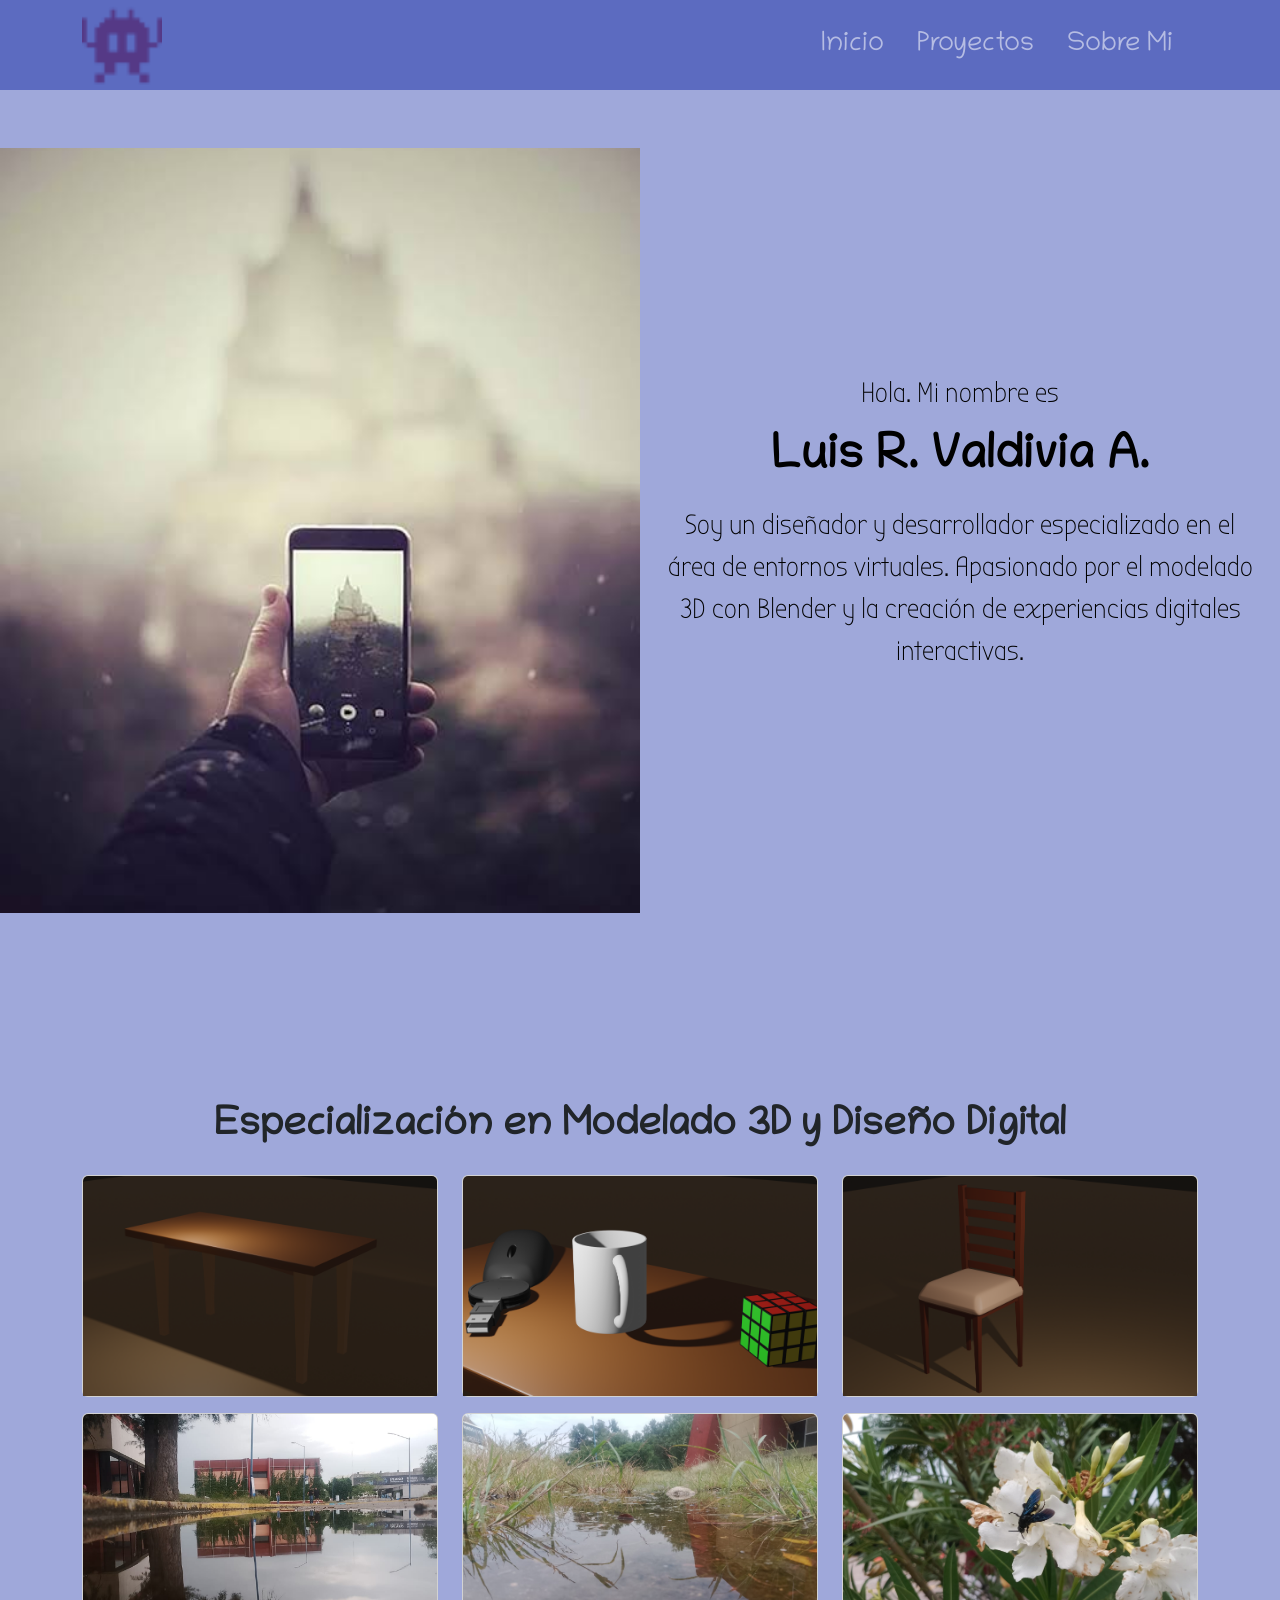
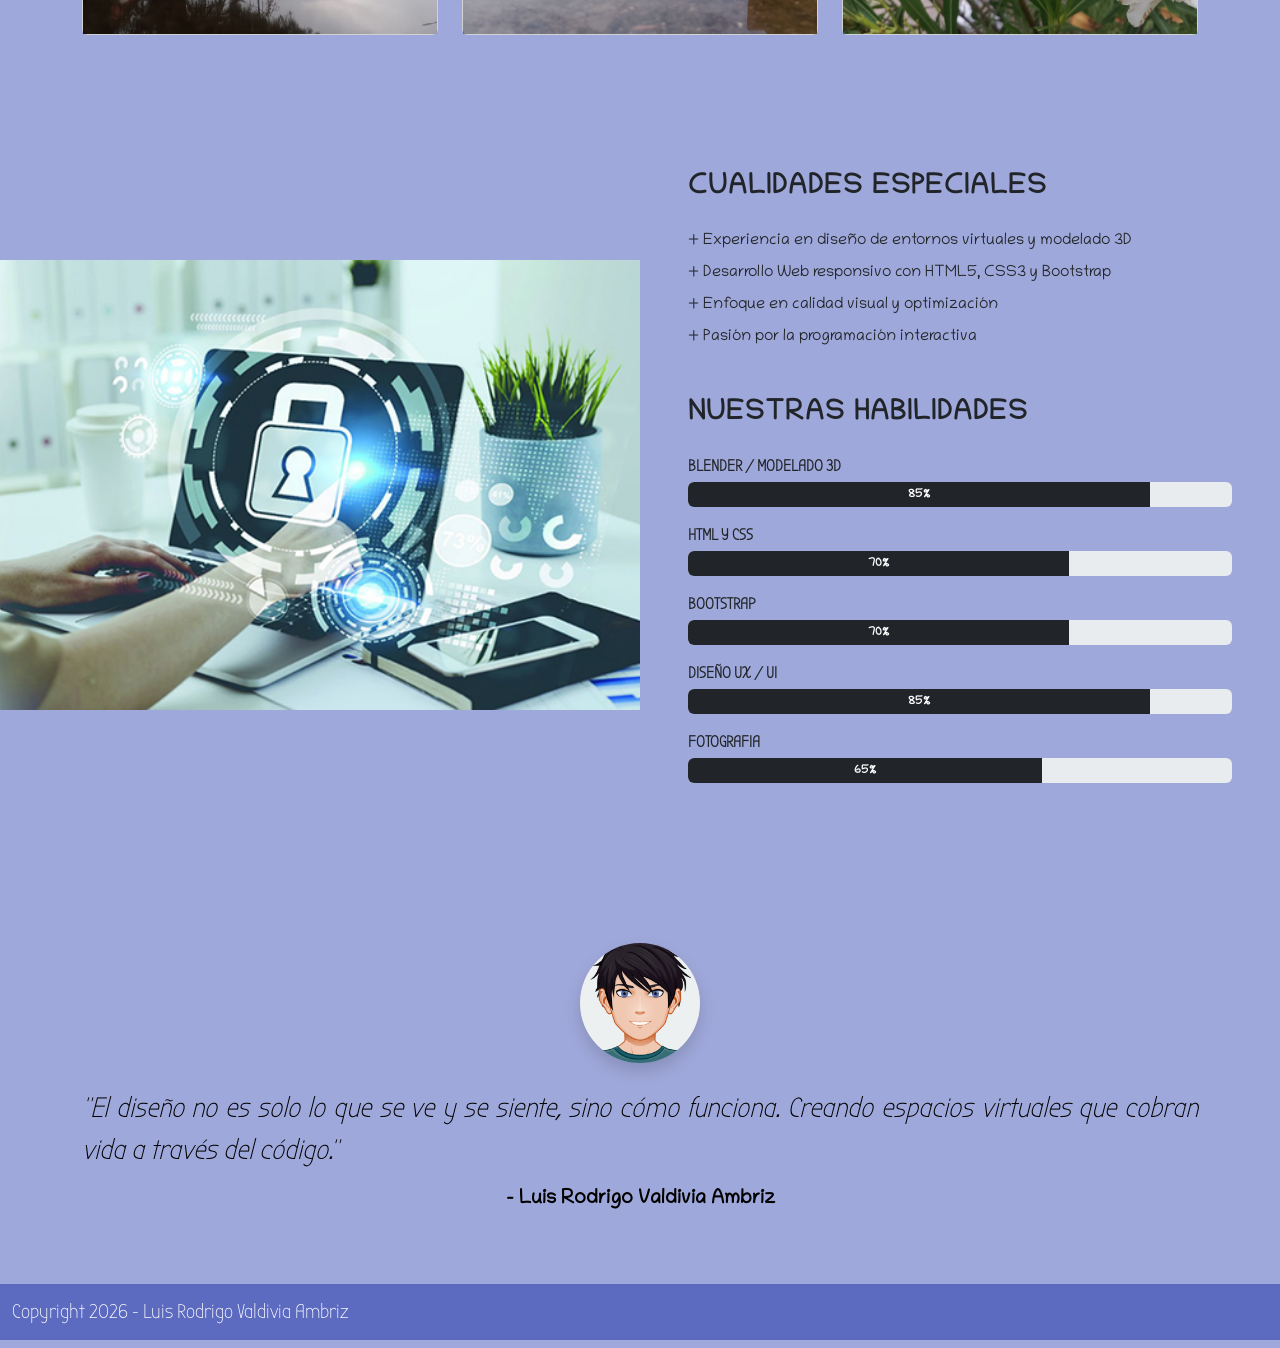
==== index.html @ fe7ac4f8 "mi primer commit" ====
<!DOCTYPE html>
<html lang="es">

<head>
    <meta charset="UTF-8">
    <meta name="viewport" content="width=device-width, initial-scale=1.0">
    <title>Luis R. Valdivia A.</title>
    <!--Links apps externas u otros-->
    <link rel="stylesheet" href="css/bootstrap.min.css">
    <link rel="stylesheet" href="css/estilos.css">
    <link rel="shortcut icon" href="iconos/favicon-32x32.png" type="image/x-icon">
</head>

<body>
    <header class="navbar navbar-expand-lg navbar-dark py-0  fixed-top">
        <nav class="container">
            <!--Para Logo-->
            <a class="navbar-brand" href="#">
                <img src="iconos/favicon-32x32.png" alt="Logo" class="d-inline-block align-text-middle logotipo text-black">
            </a>
            <button class="navbar-toggler" type="button" data-bs-toggle="collapse" data-bs-target="#navbarNavAltMarkup" aria-controls="navbarNavAltMarkup" aria-expanded="false" aria-label="Toggle navigation">
        <span class="navbar-toggler-icon"></span>
        <!--Para Links Superiores-->
        </button>
            <div class="collapse navbar-collapse" id="navbarNavAltMarkup">
                <div  class="navbar-nav ms-auto">
                    <!--Para ir a otra pagina poner el archivo index-->
                    <a id="links" class="nav-link" href="index.html">Inicio</a>
                    <a id="links" class="nav-link" href="proyectos.html">Proyectos</a>
                    <a id="links" class="nav-link" href="sobreMi.html">Sobre Mi</a>
                </div>
            </div>
        </nav>
    </header>

<!--Primer Bloque-->
    <section id="quien" class="container-fluid px-0 py-5">
        <div class="row align-items-center g-0">
            <!-- Para Foto -->
            <figure class="col-lg-6 col-md-10 offset-md-1 offset-lg-0 mb-0">
                <img id="me" src="imagenes/p05.png" alt="Desarrollador" class="img-fluid w-100 border-primary">
            </figure>
            <!-- Para Texto -->
            <article class="col-lg-6 col-md-10 offset-md-1 offset-lg-0 text-center text-lg-center px-4">
                <p id="parrafo" class="collapse d-lg-block fs-3 mb-3">Hola. Mi nombre es
                <!-- Cambiamos el id del título para que no se repita -->
                <h1 id="Perfil" class="display-5 fw-bold mb-3">Luis R. Valdivia A.</h1>
                <!-- Este párrafo mantiene el id que activará el colapso -->
                <p id="parrafo" class="collapse d-lg-block fs-3 mb-3">
                    Soy un diseñador y desarrollador especializado en el área de entornos virtuales. 
                    Apasionado por el modelado 3D con Blender y la creación de experiencias digitales interactivas.
                </p>
                
                <!-- Botón que activa el collapse en dispositivos móviles -->
                <a class="btn d-lg-none" data-bs-toggle="collapse" href="#parrafo" role="button" aria-expanded="false" aria-controls="parrafo">
                    ¡Cuéntame más!
                </a>
            </article>
        </div>
    </section>

<!--Segundo Bloque-->
    <section id="proyectos" class="py-5 container">
    <h1 class="display-6 fw-bold text-center mb-4">Especialización en Modelado 3D y Diseño Digital</h1>
    <div class="row">
        <!--Imagen 1-->
        <article class="col-12 col-md-4 mb-3">
            <div class="card h-100">
                <img src="imagenes/f1.png" class="card-img-top img-fluid w-100" style="height: 220px; object-fit: cover;" alt="Modelado Mesa">
            </div>
        </article>

        <!--Imagen 2-->
        <article class="col-12 col-md-4 mb-3">
            <div class="card h-100">
                <img src="imagenes/f2.png" class="card-img-top img-fluid w-100" style="height: 220px; object-fit: cover;" alt="Modelado Rubik, Taza, Mouse">
            </div>
        </article>

        <!--Imagen 3-->
        <article class="col-12 col-md-4 mb-3">
            <div class="card h-100">
                <img src="imagenes/f3.png" class="card-img-top img-fluid w-100" style="height: 220px; object-fit: cover;" alt="Modelado Silla">
            </div>
        </article>

        <!--Imagen 4-->
        <article class="col-12 col-md-4 mb-3">
            <div class="card h-100">
                <img src="imagenes/f4.jpeg" class="card-img-top img-fluid w-100" style="height: 220px; object-fit: cover;" alt="Modelado Mesa">
            </div>
        </article>
        <!--Imagen 5-->
        <article class="col-12 col-md-4 mb-3">
            <div class="card h-100">
                <img src="imagenes/f5.jpeg" class="card-img-top img-fluid w-100" style="height: 220px; object-fit: cover;" alt="Modelado Mesa">
            </div>
        </article>
        <!--Imagen 6-->
        <article class="col-12 col-md-4 mb-3">
            <div class="card h-100">
                <img src="imagenes/f7.jpeg" class="card-img-top img-fluid w-100" style="height: 220px; object-fit: cover;" alt="Modelado Mesa">
            </div>
        </article>
    </div>
    </section>

<!-- TERCER BLOQUE: Cualidades y Habilidades -->
    <section id="habilidades" class="container-fluid px-0 py-5">
        <div class="row align-items-center g-0">
            
            <!--Para Imagen-->
            <figure class="col-lg-6 col-md-10 offset-md-1 offset-lg-0 mb-0">
                <img src="imagenes/p02.jpg" alt="Herramientas de Trabajo" class="img-fluid w-100 h-100" style="object-fit: cover; min-height: 450px;">
            </figure>
            
            <!--Para la columna derecha-->
            <article class="col-lg-6 col-md-10 offset-md-1 offset-lg-0 px-4 px-lg-5 py-4 text-dark">
                
                <!--Primer Tirulo-->
                <h3 class="fw-bold mb-4" style="letter-spacing: 1px;">CUALIDADES ESPECIALES</h3>
                
                <!--Para Texto.01 con las viñetas-->
                <ul class="list-unstyled mb-5">
                    <li class="mb-2">+ Experiencia en diseño de entornos virtuales y modelado 3D</li>
                    <li class="mb-2">+ Desarrollo Web responsivo con HTML5, CSS3 y Bootstrap</li>
                    <li class="mb-2">+ Enfoque en calidad visual y optimización</li>
                    <li class="mb-2">+ Pasión por la programación interactiva</li>
                </ul>

                <!--Segundo Titulo-->
                <h3 class="fw-bold mb-4" style="letter-spacing: 1px;">NUESTRAS HABILIDADES</h3>
                
                <!--Para Texto.002 con la barra de progreso de bootstrap-->

                <!-- Habilidad 1-->
                <p class="mb-1 fw-bold">BLENDER / MODELADO 3D</p>
                <div class="progress mb-3" role="progressbar" aria-label="Blender" aria-valuenow="85" aria-valuemin="0" aria-valuemax="100" style="height: 25px;">
                    <div class="progress-bar bg-dark text-white fw-bold" style="width: 85%">85%</div>
                </div>

                <!-- Habilidad 2-->
                <p class="mb-1 fw-bold">HTML Y CSS</p>
                <div class="progress mb-3" role="progressbar" aria-label="HTML y CSS" aria-valuenow="70" aria-valuemin="0" aria-valuemax="100" style="height: 25px;">
                    <div class="progress-bar bg-dark text-white fw-bold" style="width: 70%">70%</div>
                </div>

                <!-- Habilidad 3-->
                <p class="mb-1 fw-bold">BOOTSTRAP</p>
                <div class="progress mb-3" role="progressbar" aria-label="Bootstrap" aria-valuenow="80" aria-valuemin="0" aria-valuemax="100" style="height: 25px;">
                    <div class="progress-bar bg-dark text-white fw-bold" style="width: 70%">70%</div>
                </div>

                <!-- Habilidad 4-->
                <p class="mb-1 fw-bold">DISEÑO UX / UI</p>
                <div class="progress mb-3" role="progressbar" aria-label="UX UI" aria-valuenow="65" aria-valuemin="0" aria-valuemax="100" style="height: 25px;">
                    <div class="progress-bar bg-dark text-white fw-bold" style="width: 85%">85%</div>
                </div>

                <!-- Habilidad 5-->
                <p class="mb-1 fw-bold">FOTOGRAFIA</p>
                <div class="progress mb-3" role="progressbar" aria-label="UX UI" aria-valuenow="65" aria-valuemin="0" aria-valuemax="100" style="height: 25px;">
                    <div class="progress-bar bg-dark text-white fw-bold" style="width: 65%">65%</div>
                </div>

            </article>
        </div>
    </div>
</section>

<!--Cuarto Bloque-->
    <section id="filosofia" class="text-center text-black py-5">
        <article class="container py-4">
            <img src="imagenes/h02.png" alt="Perfil" class="img-fluid rounded-circle d-none d-lg-inline mb-4 shadow" style="width: 120px; height: 120px; object-fit: cover;">
            <p class="fs-3 fst-italic mb-3">
                "El diseño no es solo lo que se ve y se siente, sino cómo funciona. Creando espacios virtuales que cobran vida a través del código."
            </p>
            <span class="h5 fw-bold">- Luis Rodrigo Valdivia Ambriz</span>
        </article>
    </section>

    <footer class="container-fluid text-white text-center">
        <p class="py-3 h5"> Copyright 2026 - Luis Rodrigo Valdivia Ambriz</p>
    </footer>

    <script src="js/bootstrap.bundle.min.js"></script>

</body>
</html>
---- css/estilos.css ----
@font-face {
    font-family: "Chilanka";
    src: url(../font/Chilanka-Regular.ttf);
}
@font-face {
    font-family: "Bubbler";
    src: url("../font/BubblerOne-Regular.ttf");
}

body {
    font-family: Chilanka;
    background-color: #9FA8DA;
}

header {
    background-color: #5C6BC0  ;
    height: auto;
    margin-bottom: 10px;
}

.logotipo {
    width: 80px;
}
a#links{
    font-size: 1.7rem;
    padding-right: 25px;
}
h1#Perfil {
    color: black;
}
p{
    text-align: justify;
    font-family: Bubbler;
}
p#parrafo {
    color: black;
    text-align: center;
}

#quien {
    min-height: 100vh;       /* Hace que la sección ocupe toda la altura de la pantalla inicial */
    margin-top: 80px;
    display: flex;
    align-items: center;     /* Centra verticalmente el contenido de la sección */
    padding: 0 !important;   /* Elimina cualquier padding extra para que toque los bordes */
}

#me {
    width: 100%;
    height: 85vh;            
    object-fit: cover;       /* Evita que la foto se deforme al ajustarse al alto */
}

.btn{
    background-color: #5C6BC0;
    color: white;
    font-size: 1.2rem;
}


footer{
    background-color: #5C6BC0;
}

section#proyectos{
    margin-top: 75px;
}

/* Contacto */
#menu_contact {
    background: url(../image/pxfuel.jpg) no-repeat fixed;
    background-size: cover;
}

#glass {
    width: 50%;
    margin: 0 auto;
    background-color: rgba(255, 255, 255, 0.3);
    border: 1px solid rgba(255, 255, 255, 0.6);
    padding: 25px;
    backdrop-filter: blur(20px);
}

input {
    width: 90%;
    margin: 10px;
    border: none;
    padding: 12px;
    color: #3F51B5;
    font-size: 1.3rem;
}

input:focus {
    outline: 0px;
    color: #fff;
    background-color: #3F51B5;
}

input[type="submit"] {
    font-family: Bubbler, cursive;
    color: #fff;
    background-color: #3F51B5;
    font-weight: bold;
    letter-spacing: 3px;
    width: 130px;
}

input[type="submit"]:hover {
    background-color: #fff;
    color: #3F51B5;
    cursor: pointer;
}

/*a#redes{ 
    color: black;
}

#mapa {
    margin-top: 60px;
    width: 100%;
    height: 300px;
}
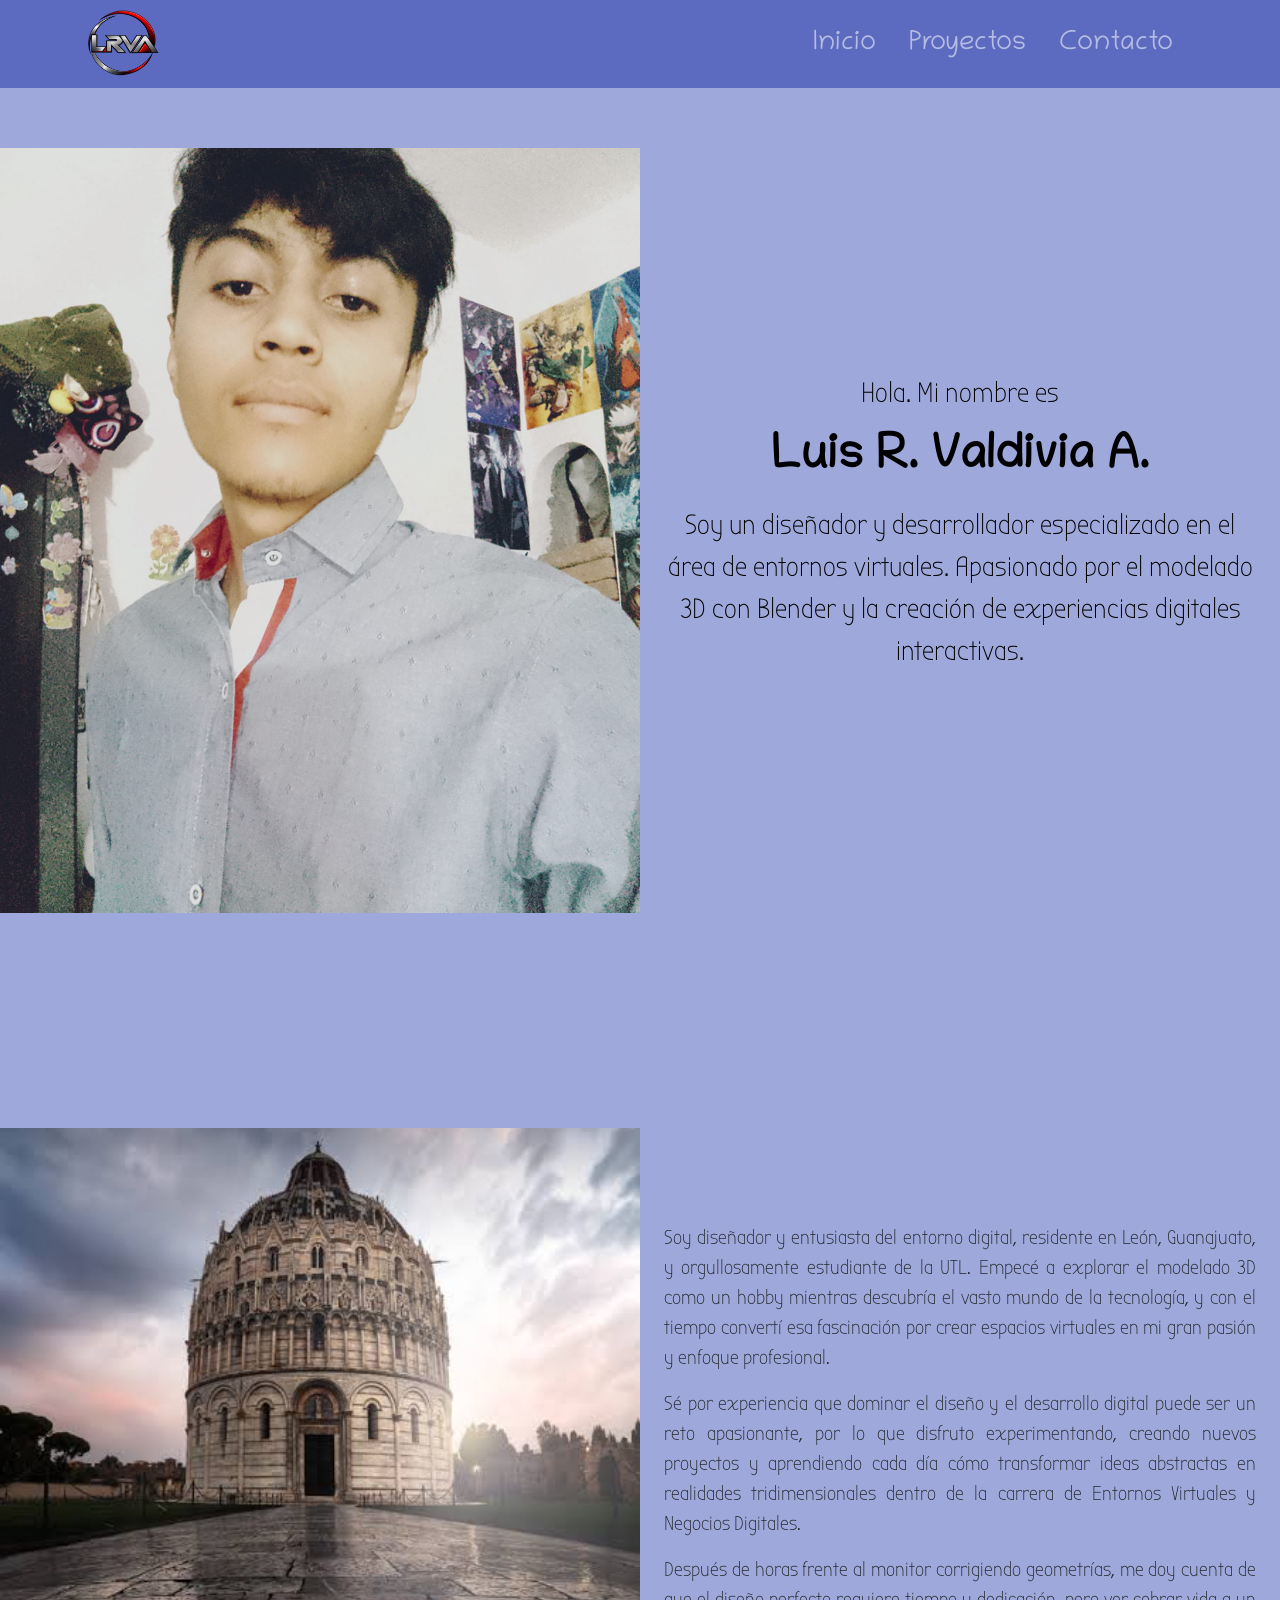
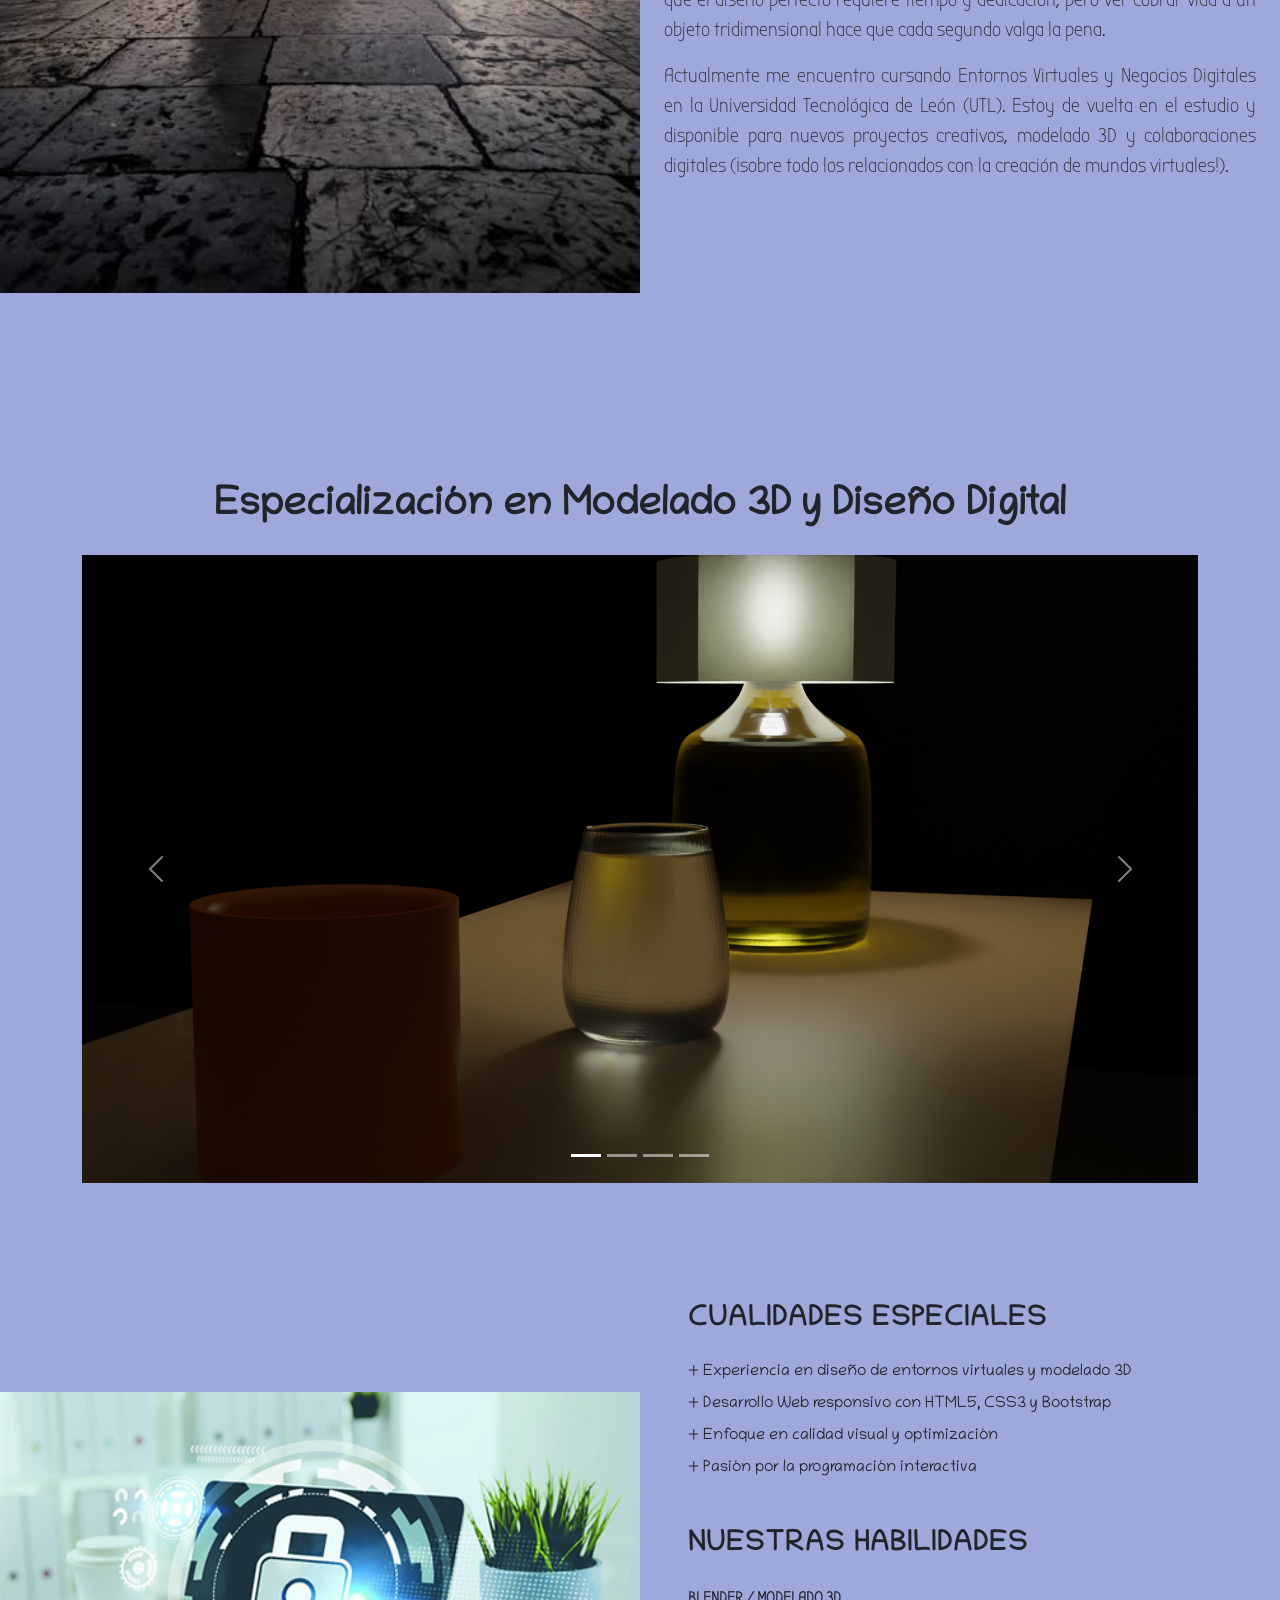
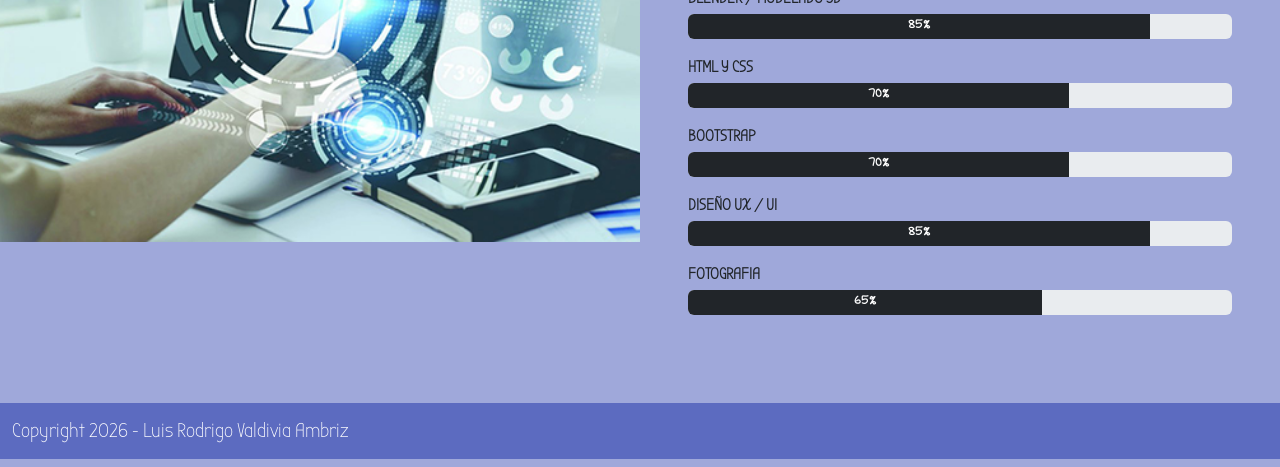
==== commit edff8d40: "Actualizacion 22/11/2026" ====
--- a/index.html
+++ b/index.html
@@ -1,189 +1,211 @@
-<!DOCTYPE html>
-<html lang="es">
-
-<head>
-    <meta charset="UTF-8">
-    <meta name="viewport" content="width=device-width, initial-scale=1.0">
-    <title>Luis R. Valdivia A.</title>
-    <!--Links apps externas u otros-->
-    <link rel="stylesheet" href="css/bootstrap.min.css">
-    <link rel="stylesheet" href="css/estilos.css">
-    <link rel="shortcut icon" href="iconos/favicon-32x32.png" type="image/x-icon">
-</head>
-
-<body>
-    <header class="navbar navbar-expand-lg navbar-dark py-0  fixed-top">
-        <nav class="container">
-            <!--Para Logo-->
-            <a class="navbar-brand" href="#">
-                <img src="iconos/favicon-32x32.png" alt="Logo" class="d-inline-block align-text-middle logotipo text-black">
-            </a>
-            <button class="navbar-toggler" type="button" data-bs-toggle="collapse" data-bs-target="#navbarNavAltMarkup" aria-controls="navbarNavAltMarkup" aria-expanded="false" aria-label="Toggle navigation">
-        <span class="navbar-toggler-icon"></span>
-        <!--Para Links Superiores-->
-        </button>
-            <div class="collapse navbar-collapse" id="navbarNavAltMarkup">
-                <div  class="navbar-nav ms-auto">
-                    <!--Para ir a otra pagina poner el archivo index-->
-                    <a id="links" class="nav-link" href="index.html">Inicio</a>
-                    <a id="links" class="nav-link" href="proyectos.html">Proyectos</a>
-                    <a id="links" class="nav-link" href="sobreMi.html">Sobre Mi</a>
-                </div>
-            </div>
-        </nav>
-    </header>
-
-<!--Primer Bloque-->
-    <section id="quien" class="container-fluid px-0 py-5">
-        <div class="row align-items-center g-0">
-            <!-- Para Foto -->
-            <figure class="col-lg-6 col-md-10 offset-md-1 offset-lg-0 mb-0">
-                <img id="me" src="imagenes/p05.png" alt="Desarrollador" class="img-fluid w-100 border-primary">
-            </figure>
-            <!-- Para Texto -->
-            <article class="col-lg-6 col-md-10 offset-md-1 offset-lg-0 text-center text-lg-center px-4">
-                <p id="parrafo" class="collapse d-lg-block fs-3 mb-3">Hola. Mi nombre es
-                <!-- Cambiamos el id del título para que no se repita -->
-                <h1 id="Perfil" class="display-5 fw-bold mb-3">Luis R. Valdivia A.</h1>
-                <!-- Este párrafo mantiene el id que activará el colapso -->
-                <p id="parrafo" class="collapse d-lg-block fs-3 mb-3">
-                    Soy un diseñador y desarrollador especializado en el área de entornos virtuales. 
-                    Apasionado por el modelado 3D con Blender y la creación de experiencias digitales interactivas.
-                </p>
-                
-                <!-- Botón que activa el collapse en dispositivos móviles -->
-                <a class="btn d-lg-none" data-bs-toggle="collapse" href="#parrafo" role="button" aria-expanded="false" aria-controls="parrafo">
-                    ¡Cuéntame más!
-                </a>
-            </article>
-        </div>
-    </section>
-
-<!--Segundo Bloque-->
-    <section id="proyectos" class="py-5 container">
-    <h1 class="display-6 fw-bold text-center mb-4">Especialización en Modelado 3D y Diseño Digital</h1>
-    <div class="row">
-        <!--Imagen 1-->
-        <article class="col-12 col-md-4 mb-3">
-            <div class="card h-100">
-                <img src="imagenes/f1.png" class="card-img-top img-fluid w-100" style="height: 220px; object-fit: cover;" alt="Modelado Mesa">
-            </div>
-        </article>
-
-        <!--Imagen 2-->
-        <article class="col-12 col-md-4 mb-3">
-            <div class="card h-100">
-                <img src="imagenes/f2.png" class="card-img-top img-fluid w-100" style="height: 220px; object-fit: cover;" alt="Modelado Rubik, Taza, Mouse">
-            </div>
-        </article>
-
-        <!--Imagen 3-->
-        <article class="col-12 col-md-4 mb-3">
-            <div class="card h-100">
-                <img src="imagenes/f3.png" class="card-img-top img-fluid w-100" style="height: 220px; object-fit: cover;" alt="Modelado Silla">
-            </div>
-        </article>
-
-        <!--Imagen 4-->
-        <article class="col-12 col-md-4 mb-3">
-            <div class="card h-100">
-                <img src="imagenes/f4.jpeg" class="card-img-top img-fluid w-100" style="height: 220px; object-fit: cover;" alt="Modelado Mesa">
-            </div>
-        </article>
-        <!--Imagen 5-->
-        <article class="col-12 col-md-4 mb-3">
-            <div class="card h-100">
-                <img src="imagenes/f5.jpeg" class="card-img-top img-fluid w-100" style="height: 220px; object-fit: cover;" alt="Modelado Mesa">
-            </div>
-        </article>
-        <!--Imagen 6-->
-        <article class="col-12 col-md-4 mb-3">
-            <div class="card h-100">
-                <img src="imagenes/f7.jpeg" class="card-img-top img-fluid w-100" style="height: 220px; object-fit: cover;" alt="Modelado Mesa">
-            </div>
-        </article>
-    </div>
-    </section>
-
-<!-- TERCER BLOQUE: Cualidades y Habilidades -->
-    <section id="habilidades" class="container-fluid px-0 py-5">
-        <div class="row align-items-center g-0">
-            
-            <!--Para Imagen-->
-            <figure class="col-lg-6 col-md-10 offset-md-1 offset-lg-0 mb-0">
-                <img src="imagenes/p02.jpg" alt="Herramientas de Trabajo" class="img-fluid w-100 h-100" style="object-fit: cover; min-height: 450px;">
-            </figure>
-            
-            <!--Para la columna derecha-->
-            <article class="col-lg-6 col-md-10 offset-md-1 offset-lg-0 px-4 px-lg-5 py-4 text-dark">
-                
-                <!--Primer Tirulo-->
-                <h3 class="fw-bold mb-4" style="letter-spacing: 1px;">CUALIDADES ESPECIALES</h3>
-                
-                <!--Para Texto.01 con las viñetas-->
-                <ul class="list-unstyled mb-5">
-                    <li class="mb-2">+ Experiencia en diseño de entornos virtuales y modelado 3D</li>
-                    <li class="mb-2">+ Desarrollo Web responsivo con HTML5, CSS3 y Bootstrap</li>
-                    <li class="mb-2">+ Enfoque en calidad visual y optimización</li>
-                    <li class="mb-2">+ Pasión por la programación interactiva</li>
-                </ul>
-
-                <!--Segundo Titulo-->
-                <h3 class="fw-bold mb-4" style="letter-spacing: 1px;">NUESTRAS HABILIDADES</h3>
-                
-                <!--Para Texto.002 con la barra de progreso de bootstrap-->
-
-                <!-- Habilidad 1-->
-                <p class="mb-1 fw-bold">BLENDER / MODELADO 3D</p>
-                <div class="progress mb-3" role="progressbar" aria-label="Blender" aria-valuenow="85" aria-valuemin="0" aria-valuemax="100" style="height: 25px;">
-                    <div class="progress-bar bg-dark text-white fw-bold" style="width: 85%">85%</div>
-                </div>
-
-                <!-- Habilidad 2-->
-                <p class="mb-1 fw-bold">HTML Y CSS</p>
-                <div class="progress mb-3" role="progressbar" aria-label="HTML y CSS" aria-valuenow="70" aria-valuemin="0" aria-valuemax="100" style="height: 25px;">
-                    <div class="progress-bar bg-dark text-white fw-bold" style="width: 70%">70%</div>
-                </div>
-
-                <!-- Habilidad 3-->
-                <p class="mb-1 fw-bold">BOOTSTRAP</p>
-                <div class="progress mb-3" role="progressbar" aria-label="Bootstrap" aria-valuenow="80" aria-valuemin="0" aria-valuemax="100" style="height: 25px;">
-                    <div class="progress-bar bg-dark text-white fw-bold" style="width: 70%">70%</div>
-                </div>
-
-                <!-- Habilidad 4-->
-                <p class="mb-1 fw-bold">DISEÑO UX / UI</p>
-                <div class="progress mb-3" role="progressbar" aria-label="UX UI" aria-valuenow="65" aria-valuemin="0" aria-valuemax="100" style="height: 25px;">
-                    <div class="progress-bar bg-dark text-white fw-bold" style="width: 85%">85%</div>
-                </div>
-
-                <!-- Habilidad 5-->
-                <p class="mb-1 fw-bold">FOTOGRAFIA</p>
-                <div class="progress mb-3" role="progressbar" aria-label="UX UI" aria-valuenow="65" aria-valuemin="0" aria-valuemax="100" style="height: 25px;">
-                    <div class="progress-bar bg-dark text-white fw-bold" style="width: 65%">65%</div>
-                </div>
-
-            </article>
-        </div>
-    </div>
-</section>
-
-<!--Cuarto Bloque-->
-    <section id="filosofia" class="text-center text-black py-5">
-        <article class="container py-4">
-            <img src="imagenes/h02.png" alt="Perfil" class="img-fluid rounded-circle d-none d-lg-inline mb-4 shadow" style="width: 120px; height: 120px; object-fit: cover;">
-            <p class="fs-3 fst-italic mb-3">
-                "El diseño no es solo lo que se ve y se siente, sino cómo funciona. Creando espacios virtuales que cobran vida a través del código."
-            </p>
-            <span class="h5 fw-bold">- Luis Rodrigo Valdivia Ambriz</span>
-        </article>
-    </section>
-
-    <footer class="container-fluid text-white text-center">
-        <p class="py-3 h5"> Copyright 2026 - Luis Rodrigo Valdivia Ambriz</p>
-    </footer>
-
-    <script src="js/bootstrap.bundle.min.js"></script>
-
-</body>
+<!DOCTYPE html>
+<html lang="es">
+
+<head>
+    <meta charset="UTF-8">
+    <meta name="viewport" content="width=device-width, initial-scale=1.0">
+    <title>LRVA</title>
+    <!--Links apps externas u otros-->
+    <link rel="stylesheet" href="css/bootstrap.min.css">
+    <link rel="stylesheet" href="css/estilos.css">
+    <link rel="shortcut icon" href="iconos/Logo.png" type="image/x-icon">
+</head>
+
+<body>
+    <header class="navbar navbar-expand-lg navbar-dark py-0  fixed-top">
+        <nav class="container">
+            <!--Para Logo-->
+            <a class="navbar-brand" href="#">
+                <img src="iconos/Logo.png" alt="Logo" class="d-inline-block align-text-middle logotipo text-black">
+            </a>
+            <button class="navbar-toggler" type="button" data-bs-toggle="collapse" data-bs-target="#navbarNavAltMarkup" aria-controls="navbarNavAltMarkup" aria-expanded="false" aria-label="Toggle navigation">
+        <span class="navbar-toggler-icon"></span>
+        <!--Para Links Superiores-->
+        </button>
+            <div class="collapse navbar-collapse" id="navbarNavAltMarkup">
+                <div  class="navbar-nav ms-auto">
+                    <!--Para ir a otra pagina poner el archivo index-->
+                    <a id="links" class="nav-link" href="index.html">Inicio</a>
+                    <a id="links" class="nav-link" href="proyectos.html">Proyectos</a>
+                    <a id="links" class="nav-link" href="contacto.html">Contacto</a>
+                </div>
+            </div>
+        </nav>
+    </header>
+
+<!--Primer Bloque-->
+    <section id="quien" class="container-fluid px-0 py-5">
+        <div class="row align-items-center g-0">
+            <!-- Para Foto -->
+            <figure class="col-lg-6 col-md-10 offset-md-1 offset-lg-0 mb-0">
+                <img id="me" src="imagenes/p08.jpeg" alt="Desarrollador" class="img-fluid w-100 border-danger">
+            </figure>
+            <!-- Para Texto -->
+            <article class="col-lg-6 col-md-10 offset-md-1 offset-lg-0 text-center text-lg-center px-4">
+                <p id="parrafo" class="collapse d-lg-block fs-3 mb-3">Hola. Mi nombre es
+                <!-- Cambiamos el id del título para que no se repita -->
+                <h1 id="Perfil" class="display-5 fw-bold mb-3">Luis R. Valdivia A.</h1>
+                <!-- Este párrafo mantiene el id que activará el colapso -->
+                <p id="parrafo" class="collapse d-lg-block fs-3 mb-3">
+                    Soy un diseñador y desarrollador especializado en el área de entornos virtuales. 
+                    Apasionado por el modelado 3D con Blender y la creación de experiencias digitales interactivas.
+                </p>
+                
+                <!-- Botón que activa el collapse en dispositivos móviles -->
+                <a class="btn d-lg-none" data-bs-toggle="collapse" href="#parrafo" role="button" aria-expanded="false" aria-controls="parrafo">
+                    ¡Cuéntame más!
+                </a>
+            </article>
+        </div>
+    </section>
+<!--Segundo Bloque-->
+    <section id="quien" class="container-fluid px-0 py-5">
+        <div class="row align-items-center g-0">
+            <!-- Para Foto -->
+            <figure class="col-lg-6 col-md-10 offset-md-1 offset-lg-0 mb-0">
+                <img id="me" src="imagenes/p06.png" alt="Desarrollador" class="img-fluid w-100 border-danger">
+            </figure>
+            <!-- Para Texto -->
+            <article id="texto" class="col-lg-6 col-md-10 offset-md-1 offset-lg-0 text-center text-lg-center px-4">
+                <!-- Este párrafo mantiene el id que activará el colapso -->
+                <p class="collapse d-lg-block fs-5">
+                    Soy diseñador y entusiasta del entorno digital, residente en León, Guanajuato, y orgullosamente estudiante de la UTL. Empecé a explorar el modelado 3D como un hobby mientras descubría el vasto mundo de la tecnología, y con el tiempo convertí esa fascinación por crear espacios virtuales en mi gran pasión y enfoque profesional.</p>
+                <p class="collapse d-lg-block fs-5">
+                    Sé por experiencia que dominar el diseño y el desarrollo digital puede ser un reto apasionante, por lo que disfruto experimentando, creando nuevos proyectos y aprendiendo cada día cómo transformar ideas abstractas en realidades tridimensionales dentro de la carrera de Entornos Virtuales y Negocios Digitales.</p>
+                <p class="collapse d-lg-block fs-5">
+                    Después de horas frente al monitor corrigiendo geometrías, me doy cuenta de que el diseño perfecto requiere tiempo y dedicación, pero ver cobrar vida a un objeto tridimensional hace que cada segundo valga la pena.</p>
+                <p class="collapse d-lg-block fs-5">
+                    Actualmente me encuentro cursando Entornos Virtuales y Negocios Digitales en la Universidad Tecnológica de León (UTL). Estoy de vuelta en el estudio y disponible para nuevos proyectos creativos, modelado 3D y colaboraciones digitales (¡sobre todo los relacionados con la creación de mundos virtuales!).</p>
+                <!-- Botón que activa el collapse en dispositivos móviles -->
+                <a class="btn d-lg-none" data-bs-toggle="collapse" href="#parrafo" role="button" aria-expanded="false" aria-controls="parrafo">
+                    ¡Cuéntame más!
+                </a>
+            </article>
+        </div>
+    </section>
+
+<!--Tercer Bloque-->
+    <section id="proyectos" class="py-5 container">
+    <h1 class="display-6 fw-bold text-center mb-4">Especialización en Modelado 3D y Diseño Digital</h1>
+    <div class="row">
+        
+        <div id="carouselExampleIndicators" class="carousel slide">
+            <div class="carousel-indicators">
+                <button type="button" data-bs-target="#carouselExampleIndicators" data-bs-slide-to="0" class="active" aria-current="true" aria-label="Slide 1"></button>
+                <button type="button" data-bs-target="#carouselExampleIndicators" data-bs-slide-to="1" aria-label="Slide 2"></button>
+                <button type="button" data-bs-target="#carouselExampleIndicators" data-bs-slide-to="2" aria-label="Slide 3"></button>
+                <button type="button" data-bs-target="#carouselExampleIndicators" data-bs-slide-to="3" aria-label="Slide 3"></button>
+            </div>
+            <div class="carousel-inner">
+                <div class="carousel-item active">
+                <img src="imagenes/f10.png" class="d-block w-100" alt="...">
+                </div>
+                <div class="carousel-item">
+                <img src="imagenes/f2.png" class="d-block w-100" alt="...">
+                </div>
+                <div class="carousel-item">
+                <img src="imagenes/f9.png" class="d-block w-100" alt="...">
+                </div>
+                <div class="carousel-item">
+                    <video class="d-block w-100" controls preload="metadata">
+                        <source src="medios/Unidad-3-Tarea-anim-cámara_001.mp4" type="video/mp4">
+                        Tu navegador no soporta la reproducción de video en HTML5.
+                    </video>
+                </div>
+
+            </div>
+            <button class="carousel-control-prev" type="button" data-bs-target="#carouselExampleIndicators" data-bs-slide="prev">
+                <span class="carousel-control-prev-icon" aria-hidden="true"></span>
+                <span class="visually-hidden">Previous</span>
+            </button>
+            <button class="carousel-control-next" type="button" data-bs-target="#carouselExampleIndicators" data-bs-slide="next">
+                <span class="carousel-control-next-icon" aria-hidden="true"></span>
+                <span class="visually-hidden">Next</span>
+            </button>
+        </div>
+
+    </div>
+    </section>
+
+<!-- Cuarto Bloque: Cualidades y Habilidades -->
+    <section id="habilidades" class="container-fluid px-0 py-5">
+        <div class="row align-items-center g-0">
+            
+            <!--Para Imagen-->
+            <figure class="col-lg-6 col-md-10 offset-md-1 offset-lg-0 mb-0">
+                <img src="imagenes/p02.jpg" alt="Herramientas de Trabajo" class="img-fluid w-100 h-100" style="object-fit: cover; min-height: 450px;">
+            </figure>
+            
+            <!--Para la columna derecha-->
+            <article class="col-lg-6 col-md-10 offset-md-1 offset-lg-0 px-4 px-lg-5 py-4 text-dark">
+                
+                <!--Primer Tirulo-->
+                <h3 class="fw-bold mb-4" style="letter-spacing: 1px;">CUALIDADES ESPECIALES</h3>
+                
+                <!--Para Texto.01 con las viñetas-->
+                <ul class="list-unstyled mb-5">
+                    <li class="mb-2">+ Experiencia en diseño de entornos virtuales y modelado 3D</li>
+                    <li class="mb-2">+ Desarrollo Web responsivo con HTML5, CSS3 y Bootstrap</li>
+                    <li class="mb-2">+ Enfoque en calidad visual y optimización</li>
+                    <li class="mb-2">+ Pasión por la programación interactiva</li>
+                </ul>
+
+                <!--Segundo Titulo-->
+                <h3 class="fw-bold mb-4" style="letter-spacing: 1px;">NUESTRAS HABILIDADES</h3>
+                
+                <!--Para Texto.002 con la barra de progreso de bootstrap-->
+
+                <!-- Habilidad 1-->
+                <p class="mb-1 fw-bold">BLENDER / MODELADO 3D</p>
+                <div class="progress mb-3" role="progressbar" aria-label="Blender" aria-valuenow="85" aria-valuemin="0" aria-valuemax="100" style="height: 25px;">
+                    <div class="progress-bar bg-dark text-white fw-bold" style="width: 85%">85%</div>
+                </div>
+
+                <!-- Habilidad 2-->
+                <p class="mb-1 fw-bold">HTML Y CSS</p>
+                <div class="progress mb-3" role="progressbar" aria-label="HTML y CSS" aria-valuenow="70" aria-valuemin="0" aria-valuemax="100" style="height: 25px;">
+                    <div class="progress-bar bg-dark text-white fw-bold" style="width: 70%">70%</div>
+                </div>
+
+                <!-- Habilidad 3-->
+                <p class="mb-1 fw-bold">BOOTSTRAP</p>
+                <div class="progress mb-3" role="progressbar" aria-label="Bootstrap" aria-valuenow="80" aria-valuemin="0" aria-valuemax="100" style="height: 25px;">
+                    <div class="progress-bar bg-dark text-white fw-bold" style="width: 70%">70%</div>
+                </div>
+
+                <!-- Habilidad 4-->
+                <p class="mb-1 fw-bold">DISEÑO UX / UI</p>
+                <div class="progress mb-3" role="progressbar" aria-label="UX UI" aria-valuenow="65" aria-valuemin="0" aria-valuemax="100" style="height: 25px;">
+                    <div class="progress-bar bg-dark text-white fw-bold" style="width: 85%">85%</div>
+                </div>
+
+                <!-- Habilidad 5-->
+                <p class="mb-1 fw-bold">FOTOGRAFIA</p>
+                <div class="progress mb-3" role="progressbar" aria-label="UX UI" aria-valuenow="65" aria-valuemin="0" aria-valuemax="100" style="height: 25px;">
+                    <div class="progress-bar bg-dark text-white fw-bold" style="width: 65%">65%</div>
+                </div>
+
+            </article>
+        </div>
+    </div>
+</section>
+
+<!--Quinto Bloque
+    <section id="filosofia" class="text-center text-black py-5">
+        <article class="container py-4">
+            <img src="imagenes/h02.png" alt="Perfil" class="img-fluid rounded-circle d-none d-lg-inline mb-4 shadow" style="width: 120px; height: 120px; object-fit: cover;">
+            <p class="fs-3 fst-italic mb-3">
+                "El diseño no es solo lo que se ve y se siente, sino cómo funciona. Creando espacios virtuales que cobran vida a través del código."
+            </p>
+            <span class="h5 fw-bold">- Luis Rodrigo Valdivia Ambriz</span>
+        </article>
+    </section> -->
+
+    <footer class="container-fluid text-white text-center">
+        <p class="py-3 h5"> Copyright 2026 - Luis Rodrigo Valdivia Ambriz</p>
+    </footer>
+
+    <script src="js/bootstrap.bundle.min.js"></script>
+
+</body>
 </html>
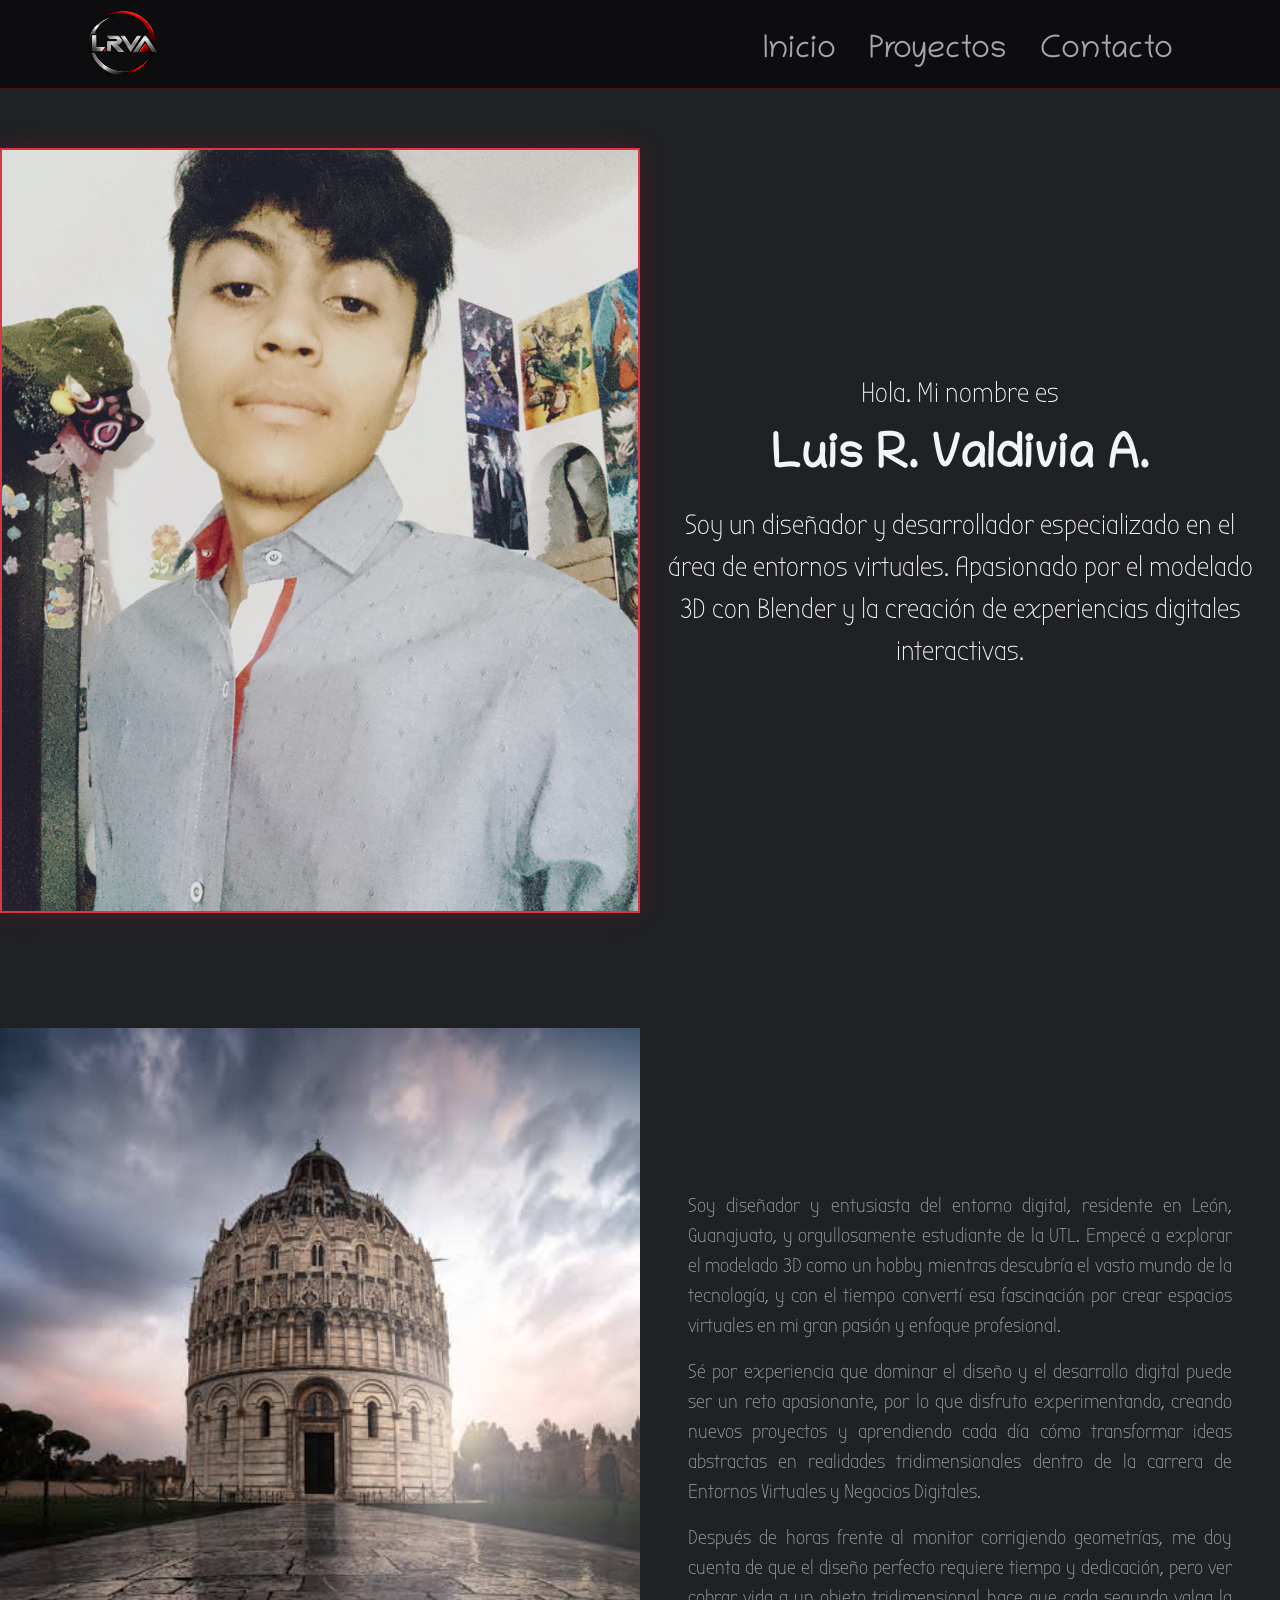
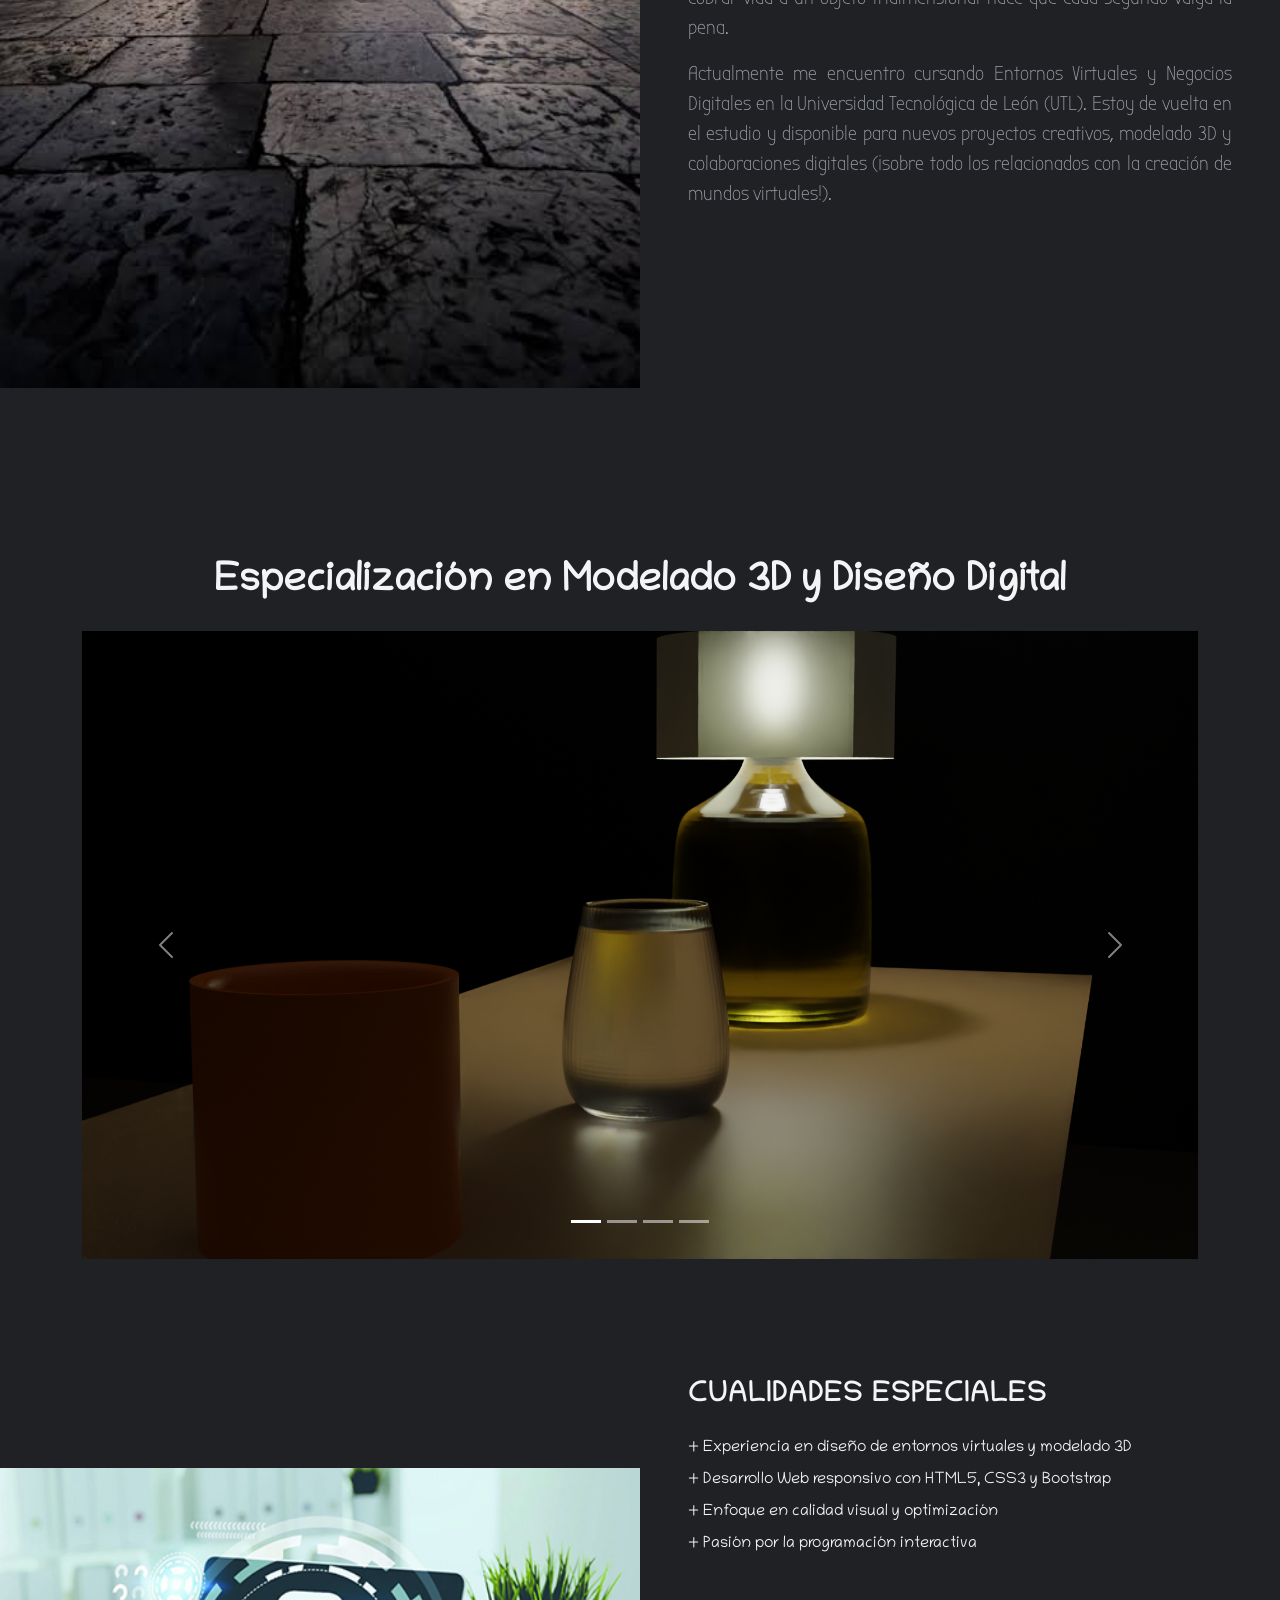
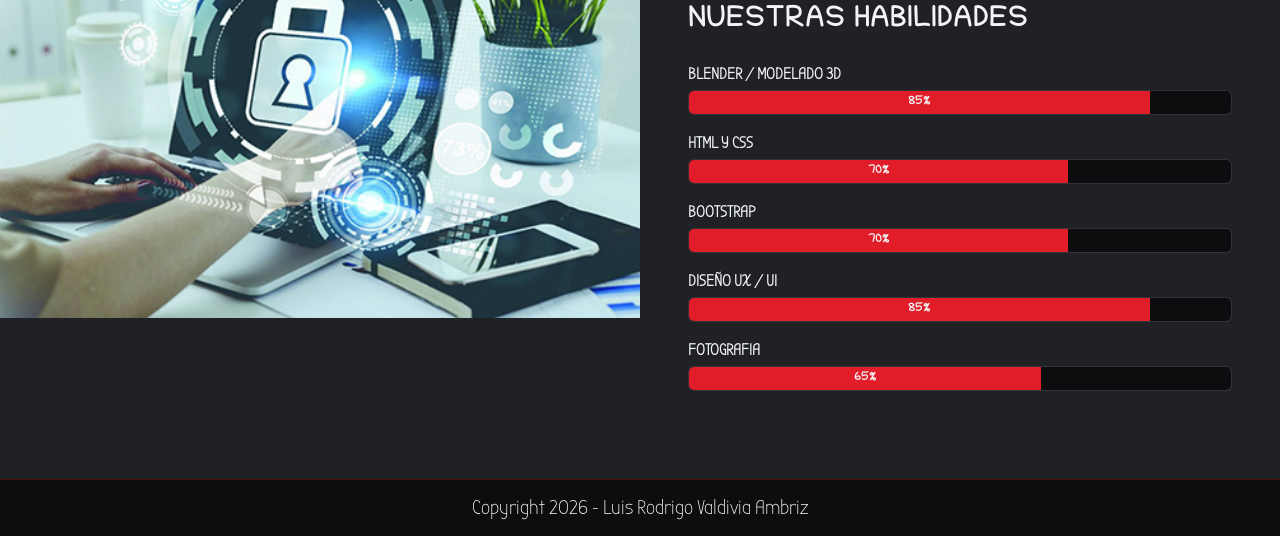
==== commit 09372866: "Actualizacion del footer 22/11/2026" ====
--- a/index.html
+++ b/index.html
@@ -11,7 +11,7 @@
     <link rel="shortcut icon" href="iconos/Logo.png" type="image/x-icon">
 </head>
 
-<body>
+<body class="d-flex flex-column min-vh-100">
     <header class="navbar navbar-expand-lg navbar-dark py-0  fixed-top">
         <nav class="container">
             <!--Para Logo-->
@@ -58,28 +58,35 @@
             </article>
         </div>
     </section>
+
 <!--Segundo Bloque-->
-    <section id="quien" class="container-fluid px-0 py-5">
+    <section id="bio" class="container-fluid px-0 py-5">
         <div class="row align-items-center g-0">
             <!-- Para Foto -->
-            <figure class="col-lg-6 col-md-10 offset-md-1 offset-lg-0 mb-0">
-                <img id="me" src="imagenes/p06.png" alt="Desarrollador" class="img-fluid w-100 border-danger">
+            <figure class="col-12 col-lg-6 mb-3 mb-lg-0">
+                <img id="me-bio" src="imagenes/p06.png" alt="Desarrollador" class="img-fluid w-100 border-danger">
             </figure>
             <!-- Para Texto -->
-            <article id="texto" class="col-lg-6 col-md-10 offset-md-1 offset-lg-0 text-center text-lg-center px-4">
-                <!-- Este párrafo mantiene el id que activará el colapso -->
-                <p class="collapse d-lg-block fs-5">
-                    Soy diseñador y entusiasta del entorno digital, residente en León, Guanajuato, y orgullosamente estudiante de la UTL. Empecé a explorar el modelado 3D como un hobby mientras descubría el vasto mundo de la tecnología, y con el tiempo convertí esa fascinación por crear espacios virtuales en mi gran pasión y enfoque profesional.</p>
-                <p class="collapse d-lg-block fs-5">
-                    Sé por experiencia que dominar el diseño y el desarrollo digital puede ser un reto apasionante, por lo que disfruto experimentando, creando nuevos proyectos y aprendiendo cada día cómo transformar ideas abstractas en realidades tridimensionales dentro de la carrera de Entornos Virtuales y Negocios Digitales.</p>
-                <p class="collapse d-lg-block fs-5">
-                    Después de horas frente al monitor corrigiendo geometrías, me doy cuenta de que el diseño perfecto requiere tiempo y dedicación, pero ver cobrar vida a un objeto tridimensional hace que cada segundo valga la pena.</p>
-                <p class="collapse d-lg-block fs-5">
-                    Actualmente me encuentro cursando Entornos Virtuales y Negocios Digitales en la Universidad Tecnológica de León (UTL). Estoy de vuelta en el estudio y disponible para nuevos proyectos creativos, modelado 3D y colaboraciones digitales (¡sobre todo los relacionados con la creación de mundos virtuales!).</p>
+            <article id="texto" class="col-12 col-lg-6 text-center px-3 px-md-5">
+                <div id="mas-info-bio" class="collapse d-lg-block">
+                    <p class="fs-5">
+                        Soy diseñador y entusiasta del entorno digital, residente en León, Guanajuato, y orgullosamente estudiante de la UTL. Empecé a explorar el modelado 3D como un hobby mientras descubría el vasto mundo de la tecnología, y con el tiempo convertí esa fascinación por crear espacios virtuales en mi gran pasión y enfoque profesional.
+                    </p>
+                    <p class="fs-5">
+                        Sé por experiencia que dominar el diseño y el desarrollo digital puede ser un reto apasionante, por lo que disfruto experimentando, creando nuevos proyectos y aprendiendo cada día cómo transformar ideas abstractas en realidades tridimensionales dentro de la carrera de Entornos Virtuales y Negocios Digitales.
+                    </p>
+                    <p class="fs-5">
+                        Después de horas frente al monitor corrigiendo geometrías, me doy cuenta de que el diseño perfecto requiere tiempo y dedicación, pero ver cobrar vida a un objeto tridimensional hace que cada segundo valga la pena.
+                    </p>
+                    <p class="fs-5">
+                        Actualmente me encuentro cursando Entornos Virtuales y Negocios Digitales en la Universidad Tecnológica de León (UTL). Estoy de vuelta en el estudio y disponible para nuevos proyectos creativos, modelado 3D y colaboraciones digitales (¡sobre todo los relacionados con la creación de mundos virtuales!).
+                    </p>
+                </div>
+
                 <!-- Botón que activa el collapse en dispositivos móviles -->
-                <a class="btn d-lg-none" data-bs-toggle="collapse" href="#parrafo" role="button" aria-expanded="false" aria-controls="parrafo">
+                <button class="btn d-lg-none mt-2" type="button" data-bs-toggle="collapse" data-bs-target="#mas-info-bio" aria-expanded="false" aria-controls="mas-info-bio">
                     ¡Cuéntame más!
-                </a>
+                </button>
             </article>
         </div>
     </section>
@@ -201,8 +208,8 @@
         </article>
     </section> -->
 
-    <footer class="container-fluid text-white text-center">
-        <p class="py-3 h5"> Copyright 2026 - Luis Rodrigo Valdivia Ambriz</p>
+    <footer class="container-fluid text-white text-center mt-auto">
+        <p class="py-3 mb-0 h5">Copyright 2026 - Luis Rodrigo Valdivia Ambriz</p>
     </footer>
 
     <script src="js/bootstrap.bundle.min.js"></script>
--- a/css/estilos.css
+++ b/css/estilos.css
@@ -1,122 +1,306 @@
+/* =========================================
+   TIPOGRAFÍAS Y VARIABLES DE COLOR
+   ========================================= */
+/* Para cargar las fuentes locales del sitio */
 @font-face {
     font-family: "Chilanka";
     src: url(../font/Chilanka-Regular.ttf);
 }
+
 @font-face {
     font-family: "Bubbler";
     src: url("../font/BubblerOne-Regular.ttf");
 }
 
+/* Para definir la paleta de colores del logotipo LRVA */
+:root {
+    --negro-profundo: #0D0D0F;
+    --gris-carbon: #1F2124;
+    --rojo-intenso: #E11D2A;
+    --rojo-oscuro: #7A0B14;
+    --blanco-plata: #F3F4F6;
+    --gris-plata: #A1A5AC;
+}
+
+/* =========================================
+   ESTILOS GENERALES Y TEXTOS
+   ========================================= */
+/* Para el fondo general y la tipografía base del sitio */
 body {
-    font-family: Chilanka;
-    background-color: #9FA8DA;
-}
-
+    font-family: Chilanka, sans-serif;
+    background-color: var(--gris-carbon);
+    color: var(--blanco-plata);
+}
+
+/* Para los encabezados principales */
+h1, h2, h3, h4, h5 {
+    color: var(--blanco-plata);
+}
+
+/* Para el nombre principal en la sección de presentación */
+h1#Perfil {
+    color: var(--blanco-plata);
+}
+
+/* Para los párrafos descriptivos */
+p {
+    text-align: justify;
+    font-family: Bubbler, sans-serif;
+    color: var(--gris-plata);
+}
+
+/* Para los textos centrados de presentación */
+p#parrafo {
+    color: var(--blanco-plata);
+    text-align: center;
+}
+
+/* Para los botones generales */
+.btn {
+    background-color: var(--rojo-intenso);
+    color: var(--blanco-plata);
+    font-size: 1.2rem;
+    border: 1px solid var(--rojo-intenso);
+    transition: background-color 0.25s ease, border-color 0.25s ease;
+}
+
+.btn:hover,
+.btn:focus {
+    background-color: var(--rojo-oscuro);
+    border-color: var(--rojo-intenso);
+    color: var(--blanco-plata);
+}
+
+/* =========================================
+   ENCABEZADO Y NAVEGACIÓN (HEADER)
+   ========================================= */
+/* Para la barra de navegación superior fija */
 header {
-    background-color: #5C6BC0  ;
+    background-color: var(--negro-profundo);
     height: auto;
     margin-bottom: 10px;
-}
-
+    border-bottom: 1px solid rgba(225, 29, 42, 0.25);
+}
+
+/* Para el tamaño del logotipo en la barra superior */
 .logotipo {
     width: 80px;
 }
-a#links{
-    font-size: 1.7rem;
+
+/* Para los enlaces del menú (Inicio, Proyectos, Contacto) */
+a#links {
+    margin-top: 15px;
+    font-size: 2rem;
     padding-right: 25px;
-}
-h1#Perfil {
-    color: black;
-}
-p{
-    text-align: justify;
-    font-family: Bubbler;
-}
-p#parrafo {
-    color: black;
-    text-align: center;
-}
-
+    color: var(--gris-plata);
+    transition: color 0.25s ease;
+}
+
+a#links:hover,
+a#links:focus {
+    color: var(--rojo-intenso);
+}
+
+/* =========================================
+   SECCIÓN QUIÉN SOY Y HABILIDADES (INICIO)
+   ========================================= */
+/* Para los bloques de presentación a pantalla completa */
 #quien {
-    min-height: 100vh;       /* Hace que la sección ocupe toda la altura de la pantalla inicial */
+    min-height: 100vh;
     margin-top: 80px;
     display: flex;
-    align-items: center;     /* Centra verticalmente el contenido de la sección */
-    padding: 0 !important;   /* Elimina cualquier padding extra para que toque los bordes */
-}
-
+    align-items: center;
+    padding: 0 !important;
+}
+
+/* Para las fotos principales de perfil */
 #me {
     width: 100%;
-    height: 85vh;            
-    object-fit: cover;       /* Evita que la foto se deforme al ajustarse al alto */
-}
-
-.btn{
-    background-color: #5C6BC0;
-    color: white;
-    font-size: 1.2rem;
-}
-
-
-footer{
-    background-color: #5C6BC0;
-}
-
-section#proyectos{
+    height: 85vh;
+    object-fit: cover;
+    border: 2px solid var(--rojo-oscuro);
+    box-shadow: 0 0 24px rgba(225, 29, 42, 0.2);
+}
+
+/* Para los textos de cualidades y habilidades */
+#habilidades article,
+#habilidades li,
+#habilidades p {
+    color: var(--blanco-plata);
+}
+
+/* Para el fondo de las barras de progreso */
+.progress {
+    background-color: var(--negro-profundo);
+    border: 1px solid rgba(161, 165, 172, 0.25);
+}
+
+/* Para el relleno de las barras de progreso */
+.progress-bar.bg-dark {
+    background-color: var(--rojo-intenso) !important;
+    color: var(--blanco-plata) !important;
+}
+
+/* =========================================
+   SECCIÓN PROYECTOS, GALERÍA Y VIDEOS
+   ========================================= */
+/* Para separar la sección de proyectos de la barra superior */
+section#proyectos {
     margin-top: 75px;
 }
 
-/* Contacto */
+/* Para los títulos de cada categoría en proyectos */
+#proyectos h1.display-6,
+#proyectos h1.display-6 span {
+    color: var(--blanco-plata);
+}
+
+/* Para las tarjetas de imágenes y videos */
+.card {
+    background-color: var(--negro-profundo);
+    border: 1px solid rgba(161, 165, 172, 0.2);
+    transition: transform 0.25s ease, border-color 0.25s ease, box-shadow 0.25s ease;
+}
+
+.card:hover {
+    transform: translateY(-4px);
+    border-color: var(--rojo-intenso);
+    box-shadow: 0 8px 20px rgba(225, 29, 42, 0.22);
+}
+
+/* Para el estilo de los videos dentro de proyectos */
+#proyectos video {
+    width: 100%;
+    height: auto;
+    max-height: 260px;
+    object-fit: contain;
+    display: block;
+    background-color: var(--negro-profundo);
+    border-radius: 6px;
+}
+
+/* Para ajustar los contenedores de la sección "Otros" */
+#proyectos .otros {
+    height: auto;
+}
+
+/* =========================================
+   SECCIÓN CONTACTO, REDES Y MAPA
+   ========================================= */
+/* Para el fondo de la sección de contacto */
 #menu_contact {
-    background: url(../image/pxfuel.jpg) no-repeat fixed;
+    margin-top: 150px;
+    background: linear-gradient(rgba(13, 13, 15, 0.82), rgba(13, 13, 15, 0.88)), url(../image/pxfuel.jpg) no-repeat fixed;
     background-size: cover;
-}
-
+    padding: 60px 15px;
+}
+
+/* Para el recuadro tipo cristal del formulario de contacto */
 #glass {
     width: 50%;
     margin: 0 auto;
-    background-color: rgba(255, 255, 255, 0.3);
-    border: 1px solid rgba(255, 255, 255, 0.6);
+    background-color: rgba(13, 13, 15, 0.75);
+    border: 1px solid rgba(225, 29, 42, 0.45);
+    border-radius: 10px;
     padding: 25px;
     backdrop-filter: blur(20px);
-}
-
-input {
+    box-shadow: 0 10px 30px rgba(0, 0, 0, 0.5);
+}
+
+/* Para los títulos y etiquetas dentro del formulario */
+#glass .titulo,
+#glass .form-label {
+    color: var(--blanco-plata) !important;
+}
+
+/* Para los campos de entrada de texto y correo */
+#glass .form-control {
+    background-color: var(--gris-carbon);
+    color: var(--blanco-plata);
+    border: 1px solid rgba(161, 165, 172, 0.35);
+}
+
+#glass .form-control::placeholder {
+    color: var(--gris-plata);
+}
+
+#glass .form-control:focus {
+    background-color: var(--gris-carbon);
+    color: var(--blanco-plata);
+    border-color: var(--rojo-intenso);
+    box-shadow: 0 0 0 0.2rem rgba(225, 29, 42, 0.25);
+}
+
+/* Para los botones de formulario */
+button {
     width: 90%;
     margin: 10px;
     border: none;
     padding: 12px;
-    color: #3F51B5;
+    color: var(--blanco-plata);
+    background-color: var(--rojo-oscuro);
     font-size: 1.3rem;
-}
-
-input:focus {
-    outline: 0px;
-    color: #fff;
-    background-color: #3F51B5;
-}
-
-input[type="submit"] {
-    font-family: Bubbler, cursive;
-    color: #fff;
-    background-color: #3F51B5;
+    transition: background-color 0.25s ease, color 0.25s ease;
+}
+
+button:focus {
+    outline: 0;
+    color: var(--blanco-plata);
+    background-color: var(--rojo-intenso);
+}
+
+/* Para el botón de enviar mensaje */
+button[type="submit"] {
+    font-family: Roboto, cursive, sans-serif;
+    color: var(--blanco-plata);
+    background-color: var(--rojo-intenso);
     font-weight: bold;
     letter-spacing: 3px;
     width: 130px;
-}
-
-input[type="submit"]:hover {
-    background-color: #fff;
-    color: #3F51B5;
+    border-radius: 6px;
+}
+
+button[type="submit"]:hover {
+    background-color: var(--rojo-oscuro);
+    color: var(--blanco-plata);
     cursor: pointer;
 }
 
-/*a#redes{ 
-    color: black;
-}
-
+/* Para los enlaces de redes sociales */
+a#redes {
+    color: var(--blanco-plata) !important;
+    transition: color 0.25s ease;
+}
+
+a#redes:hover {
+    color: var(--rojo-intenso) !important;
+}
+
+/* Para el mapa incrustado de Google Maps */
 #mapa {
     margin-top: 60px;
     width: 100%;
     height: 300px;
-}
+    border-top: 2px solid var(--rojo-oscuro);
+}
+
+/* =========================================
+   PIE DE PÁGINA (FOOTER) Y RESPONSIVE
+   ========================================= */
+/* Para el pie de página */
+footer {
+    background-color: var(--negro-profundo);
+    border-top: 1px solid rgba(225, 29, 42, 0.3);
+}
+
+footer p {
+    color: var(--gris-plata);
+    text-align: center;
+}
+
+/* Para adaptar el formulario en pantallas de celular y tablet */
+@media (max-width: 768px) {
+    #glass {
+        width: 92%;
+    }
+}
